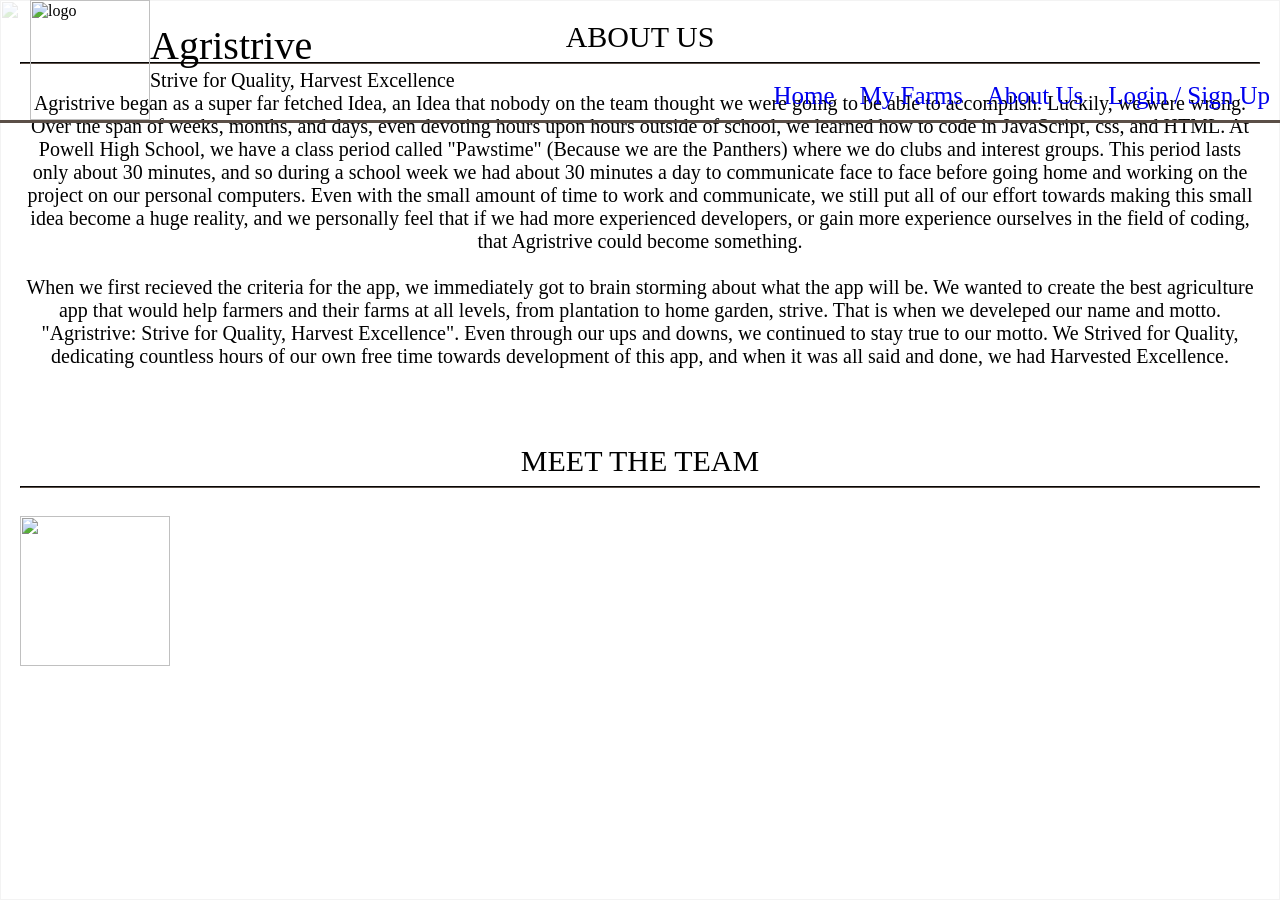
==== aboutus/aboutus.html @ d0b406af "Add files via upload" ====
<link rel="stylesheet" href="../style.css">
<script src="aboutus.js"></script>

<html>
    <title>Agristrive | About Us</title>
    <body class="bg_color" style="margin: 0px;">
        <div style="position: fixed; width: 100%; height: 100%; top: 0px; left: 0px;">
            <img src="../img/agristrive_bg.jpg" alt="" style="width: 100%; height: 100%; opacity: 20%;">
       </div>
        <div id="container_body" class="main_color main_body base_font">
            <div style="padding: 20px;"> 
                <header class="base_font" style="font-size: 30px; text-align: center;">ABOUT US</header>

                <hr style="border-color: #5b4f47;">

            </div>
            <p style="padding-left: 20px; padding-right: 20px; margin-top: 0px ; text-align: center; font-size: 20px;"> Agristrive began as a super far fetched Idea, an Idea that nobody on the team
                 thought we were going to be able to accomplish. Luckily, we were wrong. Over the span of weeks, months, 
                 and days, even devoting hours upon hours outside of school, we learned how to code in JavaScript, css, 
                 and HTML. At Powell High School, we have a class period called "Pawstime" (Because we are the Panthers) 
                 where we do clubs and interest groups. This period lasts only about 30 minutes, and so during a school
                 week we had about 30 minutes a day to communicate face to face before going home and working on the 
                  project on our personal computers. Even with the small amount of time to work and communicate, we still 
                  put all of our effort towards making this small idea become a huge reality, and we personally feel that 
                  if we had more experienced developers, or gain more experience ourselves in the field of coding, that Agristrive
                  could become something.
                  <br>
                </br>
                  When we first recieved the criteria for the app, we immediately got to brain storming about what the app will be. 
                  We wanted to create the best agriculture app that would help farmers and their farms at all levels, from plantation to home garden, strive.
                  That is when we develeped our name and motto. "Agristrive: Strive for Quality, Harvest Excellence". Even through our ups and downs, we continued
                  to stay true to our motto. We Strived for Quality, dedicating countless hours of our own free time towards development of this app, and when it was all said and done, we  had Harvested Excellence.
  
            </p>
            <br></br>
            <div style="padding: 20px;"> 
                <header class="base_font" style="font-size: 30px; text-align: center;">MEET THE TEAM</header>
                <hr style="border-color: #5b4f47;">
            </div>

                &nbsp&nbsp&nbsp&nbsp
            <img src="https://encrypted-tbn0.gstatic.com/images?q=tbn:ANd9GcROdh14l9nImJMZaWn4PnMskkKR_PqKfz6oig&s" style="width: 150px; height: 150px"> </img>
            <img src=""></img>
            <img></img>
            <img></img>

        </div>

        <div class="main_color" style="width: 100%; height: 120px; position: fixed; top: 0px; border-bottom: solid; border-color: #5b4f47;">
            <img src="../img/agristrive_logo.png" alt="logo" style="width: 120px; height: 120px; position: absolute; top: 0px; left: 30px;">
            <div class="base_font" style="position: absolute; font-size: 30px; padding-left: 150px; padding-top: 22px;">
                <div style="height: fit-content; font-size: 40px;">Agristrive</div>
                <div style="font-size: 20px;">Strive for Quality, Harvest Excellence</div>
           </div>
            <div class="base_font" style="position: absolute; text-align: right; right: 0px; bottom: 0px; font-size: 25px; padding: 10px;">
                &nbsp &nbsp<a href="../" class="base_font" style="text-decoration: none">Home</a>
                &nbsp &nbsp<a href="../myfarm/myfarms" class="base_font" style="text-decoration: none">My Farms</a>
                &nbsp &nbsp<a href="../aboutus/aboutus" class="base_font" style="text-decoration: none">About Us</a>
                &nbsp &nbsp<a href="../" class="base_font" style="text-decoration: none">Login / Sign Up</a>
            </div>
        </div> 
    </body>
</html>
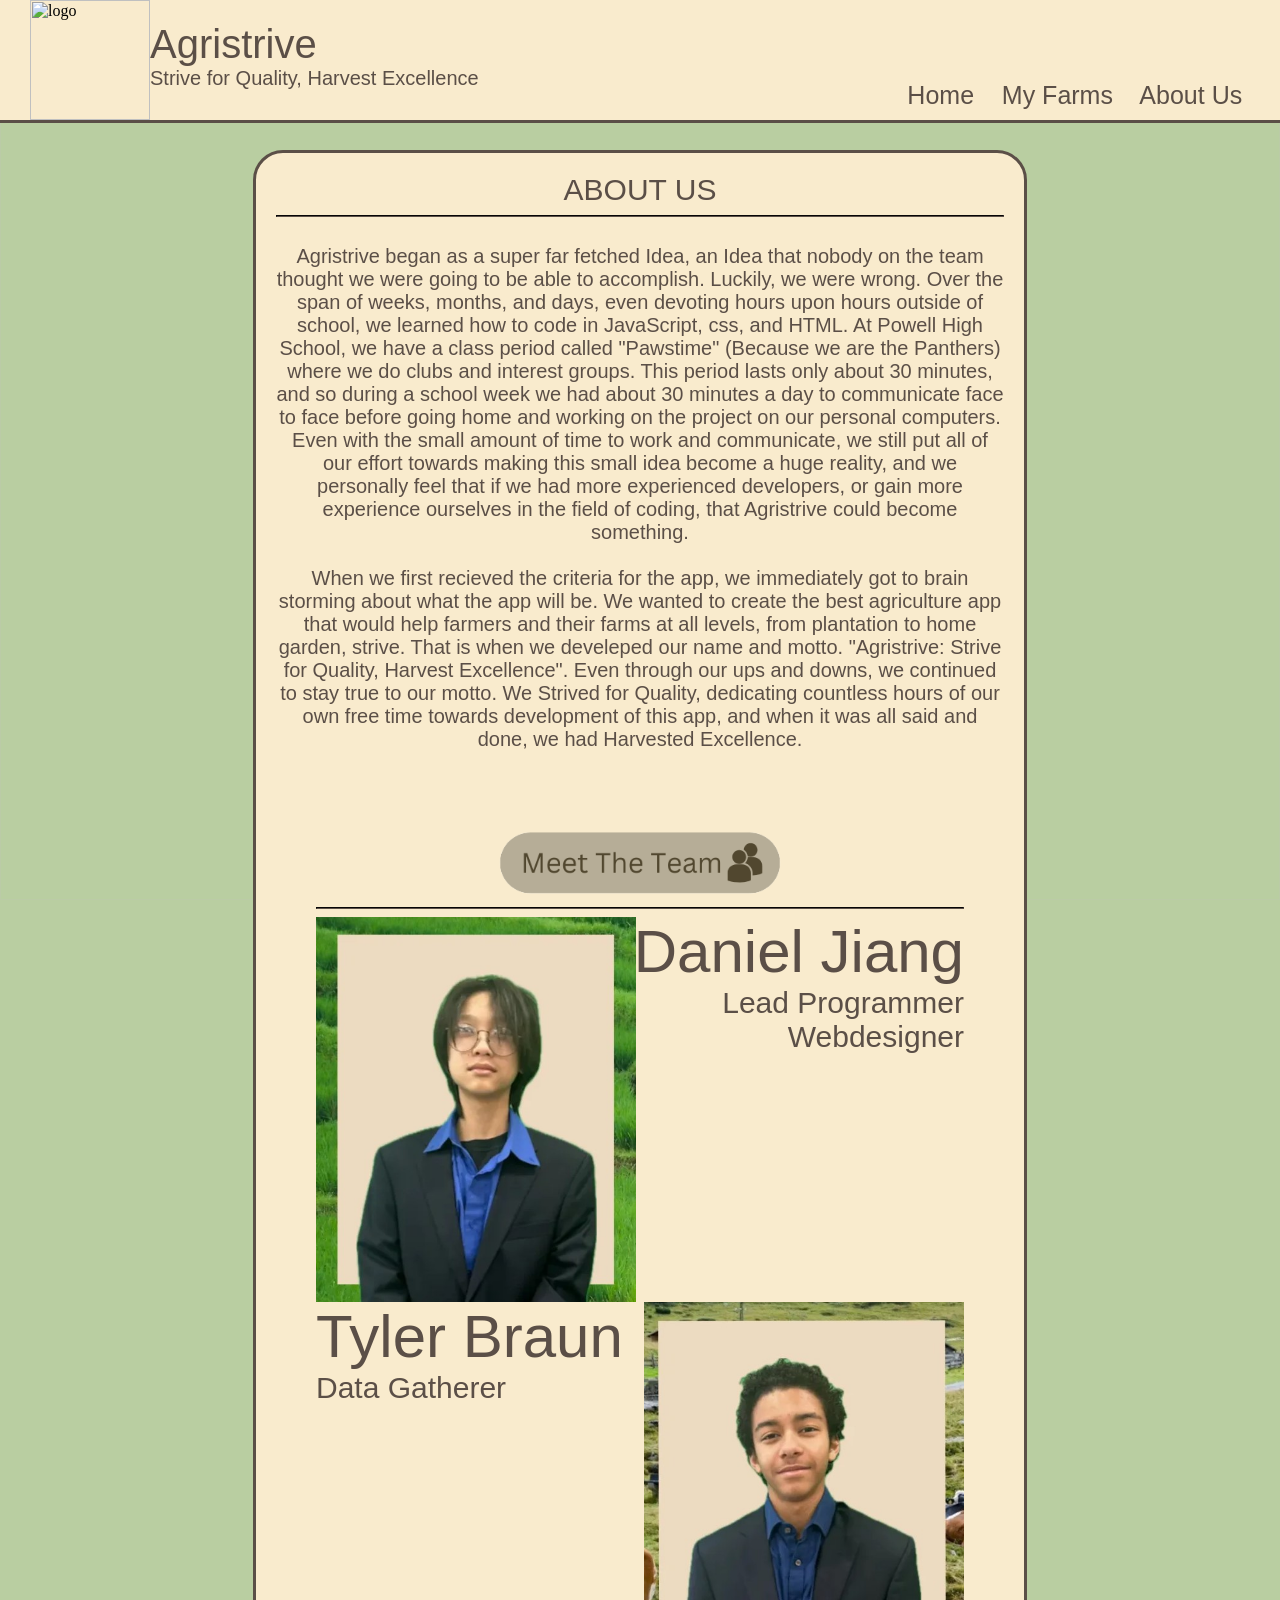
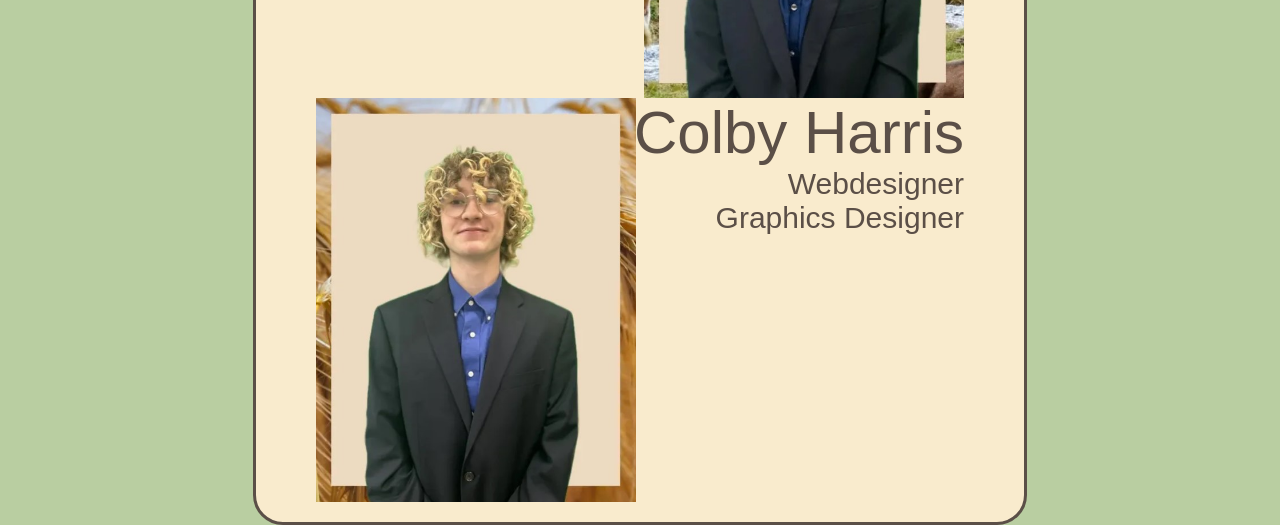
==== commit 8d205cef: "Add files via upload" ====
--- a/aboutus/aboutus.html
+++ b/aboutus/aboutus.html
@@ -1,13 +1,13 @@
 <link rel="stylesheet" href="../style.css">
 <script src="aboutus.js"></script>
-
+<script src="../reader.js"></script>
 <html>
     <title>Agristrive | About Us</title>
-    <body class="bg_color" style="margin: 0px;">
+    <body class="bg_color" style="margin: 0px;" onload="on_start()">
         <div style="position: fixed; width: 100%; height: 100%; top: 0px; left: 0px;">
             <img src="../img/agristrive_bg.jpg" alt="" style="width: 100%; height: 100%; opacity: 20%;">
        </div>
-        <div id="container_body" class="main_color main_body base_font">
+        <div id="container_body" class="main_color main_body base_font" style="height: fit-content; width: 60%;">
             <div style="padding: 20px;"> 
                 <header class="base_font" style="font-size: 30px; text-align: center;">ABOUT US</header>
 
@@ -33,16 +33,31 @@
   
             </p>
             <br></br>
-            <div style="padding: 20px;"> 
-                <header class="base_font" style="font-size: 30px; text-align: center;">MEET THE TEAM</header>
+            <div style="padding: 20px; padding-left: 60px; padding-right: 60px;"> 
+                <div style="text-align: center;"><img src="../img/team_banner.png" alt="" style="width: 60%;"></div>
                 <hr style="border-color: #5b4f47;">
+                <div style="width: 100%; height: fit-content; text-align: left;">
+                    <img src="../img//booger1.jpg" alt="" style="width: 320px;">
+                    <div style="position: absolute; width: 60%; display: inline-block; right: 60px; text-align: right;">
+                        <header style="font-size: 60px;" class="base_font">Daniel Jiang</header>
+                        <div style="font-size: 30px;">Lead Programmer <br> Webdesigner</div>
+                    </div>
+                </div>
+                <div style="width: 100%; height: fit-content; text-align: right;">
+                    <img src="../img//booger2.jpg" alt="" style="width: 320px;">
+                    <div style="position: absolute; width: 60%; display: inline-block; left: 60px; text-align: left;">
+                        <header style="font-size: 60px;" class="base_font">Tyler Braun</header>
+                        <div style="font-size: 30px;">Data Gatherer</div>
+                    </div>
+                </div>
+                <div style="width: 100%; height: fit-content; text-align: left;">
+                    <img src="../img//booger3.jpg" alt="" style="width: 320px;">
+                    <div style="position: absolute; width: 60%; display: inline-block; right: 60px; text-align: right;">
+                        <header style="font-size: 60px;" class="base_font">Colby Harris</header>
+                        <div style="font-size: 30px;">Webdesigner <br> Graphics Designer</div>
+                    </div>
+                </div>
             </div>
-
-                &nbsp&nbsp&nbsp&nbsp
-            <img src="https://encrypted-tbn0.gstatic.com/images?q=tbn:ANd9GcROdh14l9nImJMZaWn4PnMskkKR_PqKfz6oig&s" style="width: 150px; height: 150px"> </img>
-            <img src=""></img>
-            <img></img>
-            <img></img>
 
         </div>
 
@@ -56,7 +71,7 @@
                 &nbsp &nbsp<a href="../" class="base_font" style="text-decoration: none">Home</a>
                 &nbsp &nbsp<a href="../myfarm/myfarms" class="base_font" style="text-decoration: none">My Farms</a>
                 &nbsp &nbsp<a href="../aboutus/aboutus" class="base_font" style="text-decoration: none">About Us</a>
-                &nbsp &nbsp<a href="../" class="base_font" style="text-decoration: none">Login / Sign Up</a>
+                &nbsp &nbsp<a id="account_tab" href="../login/login" class="base_font" style="text-decoration: none">Login / Sign Up</a>
             </div>
         </div> 
     </body>
--- a/style.css
+++ b/style.css
@@ -0,0 +1,146 @@
+.main_color { /* the main color you should use for the body */
+    color: black;
+    background-color: #f9ebcd;
+}
+.bg_color { /* the green used for the backgrounds etc */
+    background-color: #b9cea1;
+}
+.main_body { /* assign this class to the main body of the thingy*/
+    width: 80%;
+    height: 800px;
+    top: 150px;
+    min-height: 60px;
+    min-width: 550px;
+    position: relative;
+    margin-left: auto;
+    margin-right: auto;
+    border-radius: 30px;
+    border:solid;
+    border-color: #5b4f47;
+}
+.base_font{ /* apply this to text containers for unified text*/
+    font-family:'Gill Sans', 'Gill Sans MT', Calibri, 'Trebuchet MS', sans-serif;
+    color: #5b4f47;
+}
+.create_plot { /* IMPORTANT: THE CLASSES UNDER THIS ARE NOT IMPORTANT*/
+    width: 220px;
+    height: 220px;
+    position: absolute;
+    top: 120px;
+    font-size: 20px;
+    border-radius: 20px;
+    border: solid;
+    border-width: 4px;
+    border-color: rgb(224, 179, 124);
+    background-color: rgb(233, 181, 118);
+    opacity: 50%;
+    color: aliceblue;
+}
+.farm_button { 
+    width: 220px;
+    height: 220px;
+    position: absolute;
+    background-color: rgb(233, 181, 118);
+    border-color: transparent;
+    border-radius: 20px;
+}
+.inner_button {
+    width: 60%;
+    height: 20px;
+    border-radius: 20px;
+    background-color: rgb(238, 209, 173);
+    border-color: transparent;
+    position: relative;
+}
+.top_container_class {
+    color: white;
+    font-size: 24px;
+    display: flex;
+    justify-content: center;
+    align-items: center;
+    text-align: center;
+}
+.farm_title_container {
+    height: 30px;
+    width: 100%;
+    position: relative;
+    top: 40px;
+    color: white;
+    font-size: 30px;
+}
+.farm_rename_container{
+    width: 70%;
+    height: 70vh;
+    min-width: 700px;
+    max-width: 1000px;
+    min-height: 200px;
+    max-height: 650px;
+    position: relative;
+    top: 100px;
+    margin-left: auto;
+    margin-right: auto;
+    border-radius: 20px;
+}
+.rename_container_text{
+    width: 70%;
+    height: 35%;
+    top: 15px;
+    position: relative;
+    margin-left: auto;
+    margin-right: auto;
+    color: black;
+    font-size: 60px;
+    text-align: center;
+}
+
+.form_container{
+    position: relative;
+    top: 70px;
+    width: 100%;
+    height: 65%;
+}
+
+.rename_form{
+    display: flex;
+    justify-content: center;
+    align-items: center;
+    text-align: center;
+}
+
+.rename_input{
+    width: 50%;
+    height: 50px;
+    padding-left: 10px;
+    border-radius: 20px;
+    background-color: white;
+}
+
+.rename_input_submission{
+    width: 30%;
+    height: 80px;
+    font-size: 20px;
+    position: absolute;
+    border-radius: 30px;
+    bottom: 130px;
+    background-color: rgb(233, 181, 118);
+}
+
+.size_change_buttons{
+    width: 20px;
+    height: 20px;
+    border: solid;
+    border-width: 2px;
+    border-color: #5b4f47;
+}
+
+.plots {
+    width: 28px;
+    height: 28px;
+    position: absolute;
+    border: solid;
+    border-radius: 3px;
+    border-color: #5b4f47;
+    border-width: 1px;
+    background-color: rgb(233, 181, 118);
+    pointer-events: none;
+}
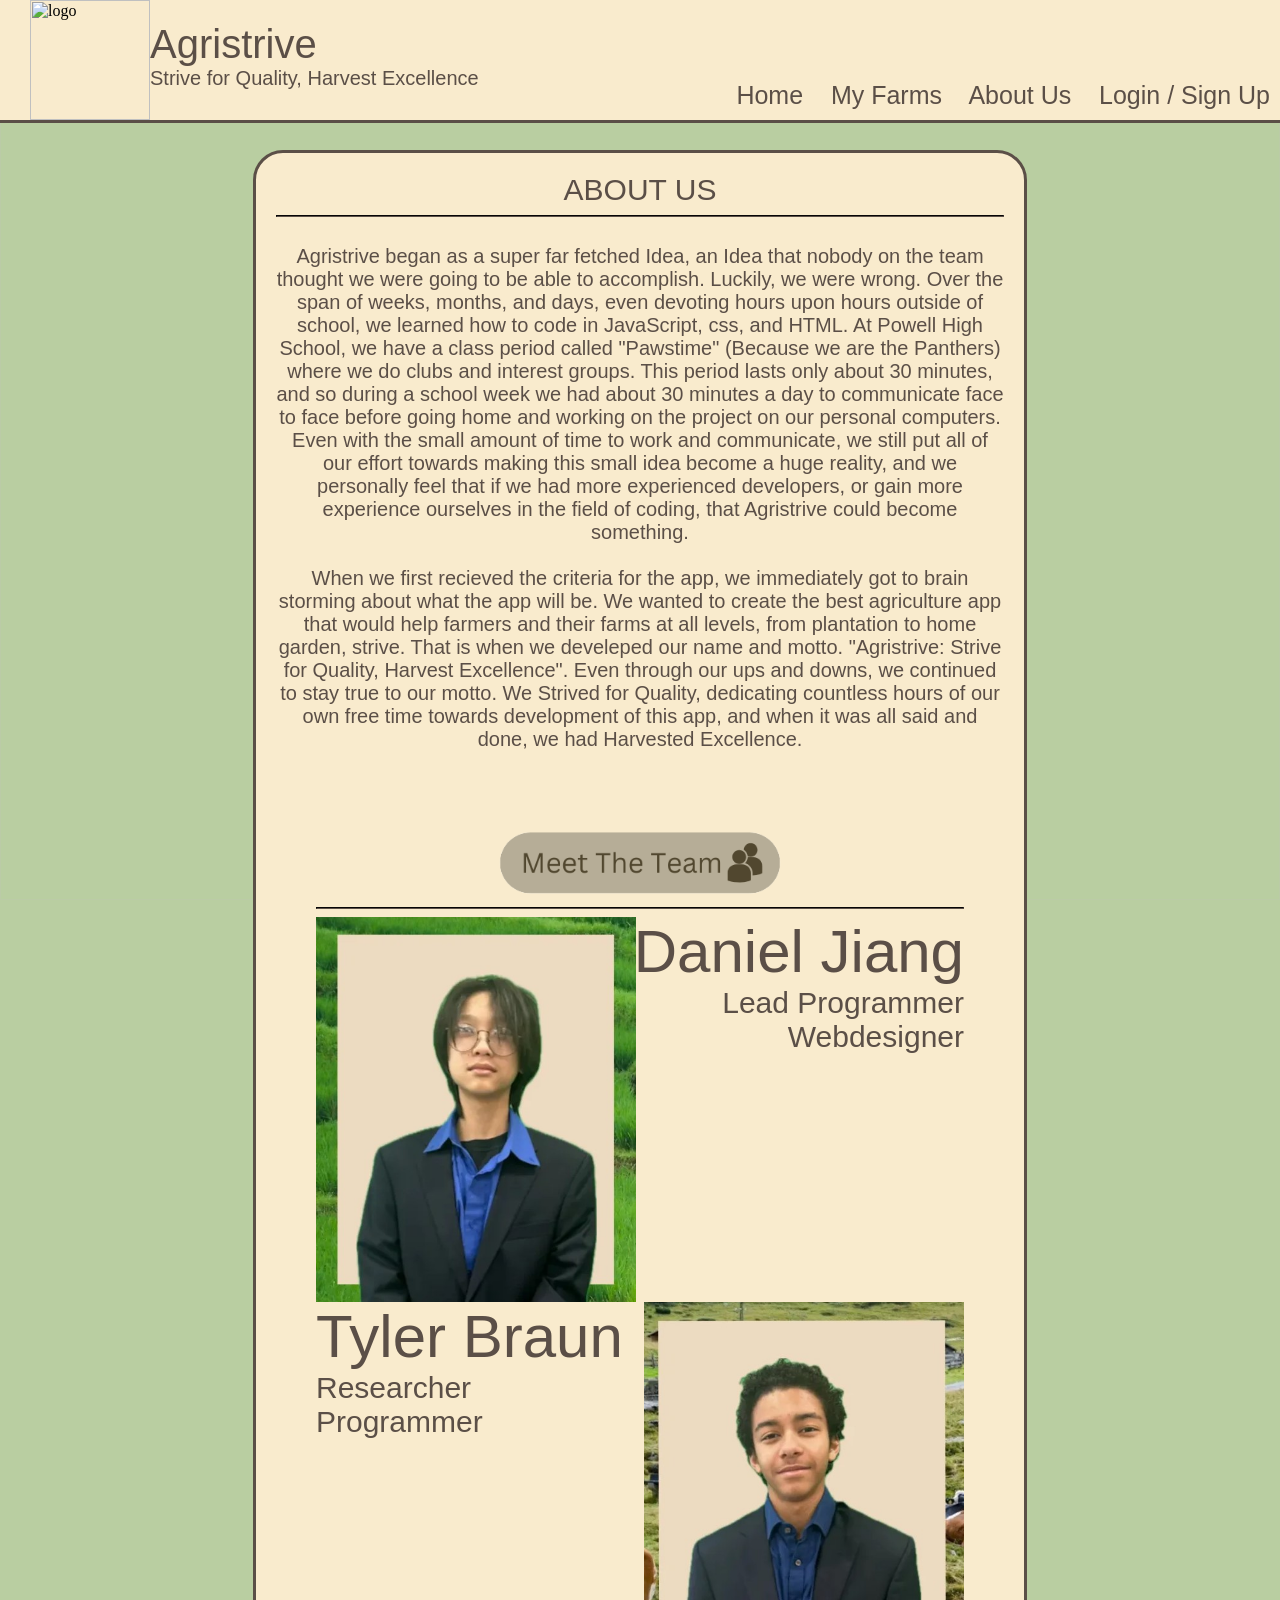
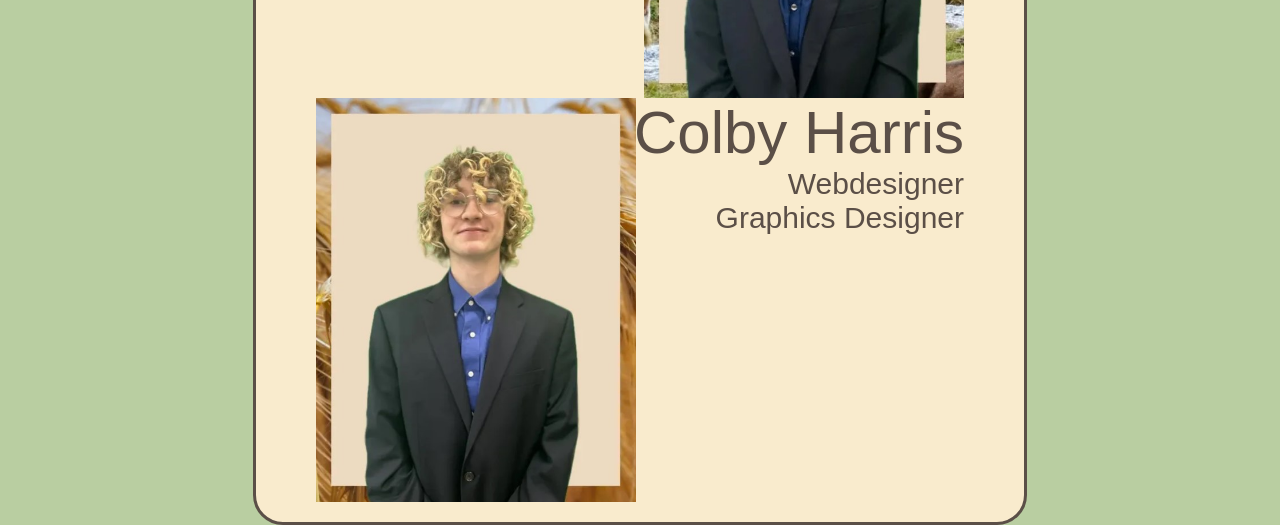
==== commit 557b7f2a: "Update aboutus.html" ====
--- a/aboutus/aboutus.html
+++ b/aboutus/aboutus.html
@@ -47,7 +47,7 @@
                     <img src="../img//booger2.jpg" alt="" style="width: 320px;">
                     <div style="position: absolute; width: 60%; display: inline-block; left: 60px; text-align: left;">
                         <header style="font-size: 60px;" class="base_font">Tyler Braun</header>
-                        <div style="font-size: 30px;">Data Gatherer</div>
+                        <div style="font-size: 30px;">Researcher <br> Programmer </div>
                     </div>
                 </div>
                 <div style="width: 100%; height: fit-content; text-align: left;">
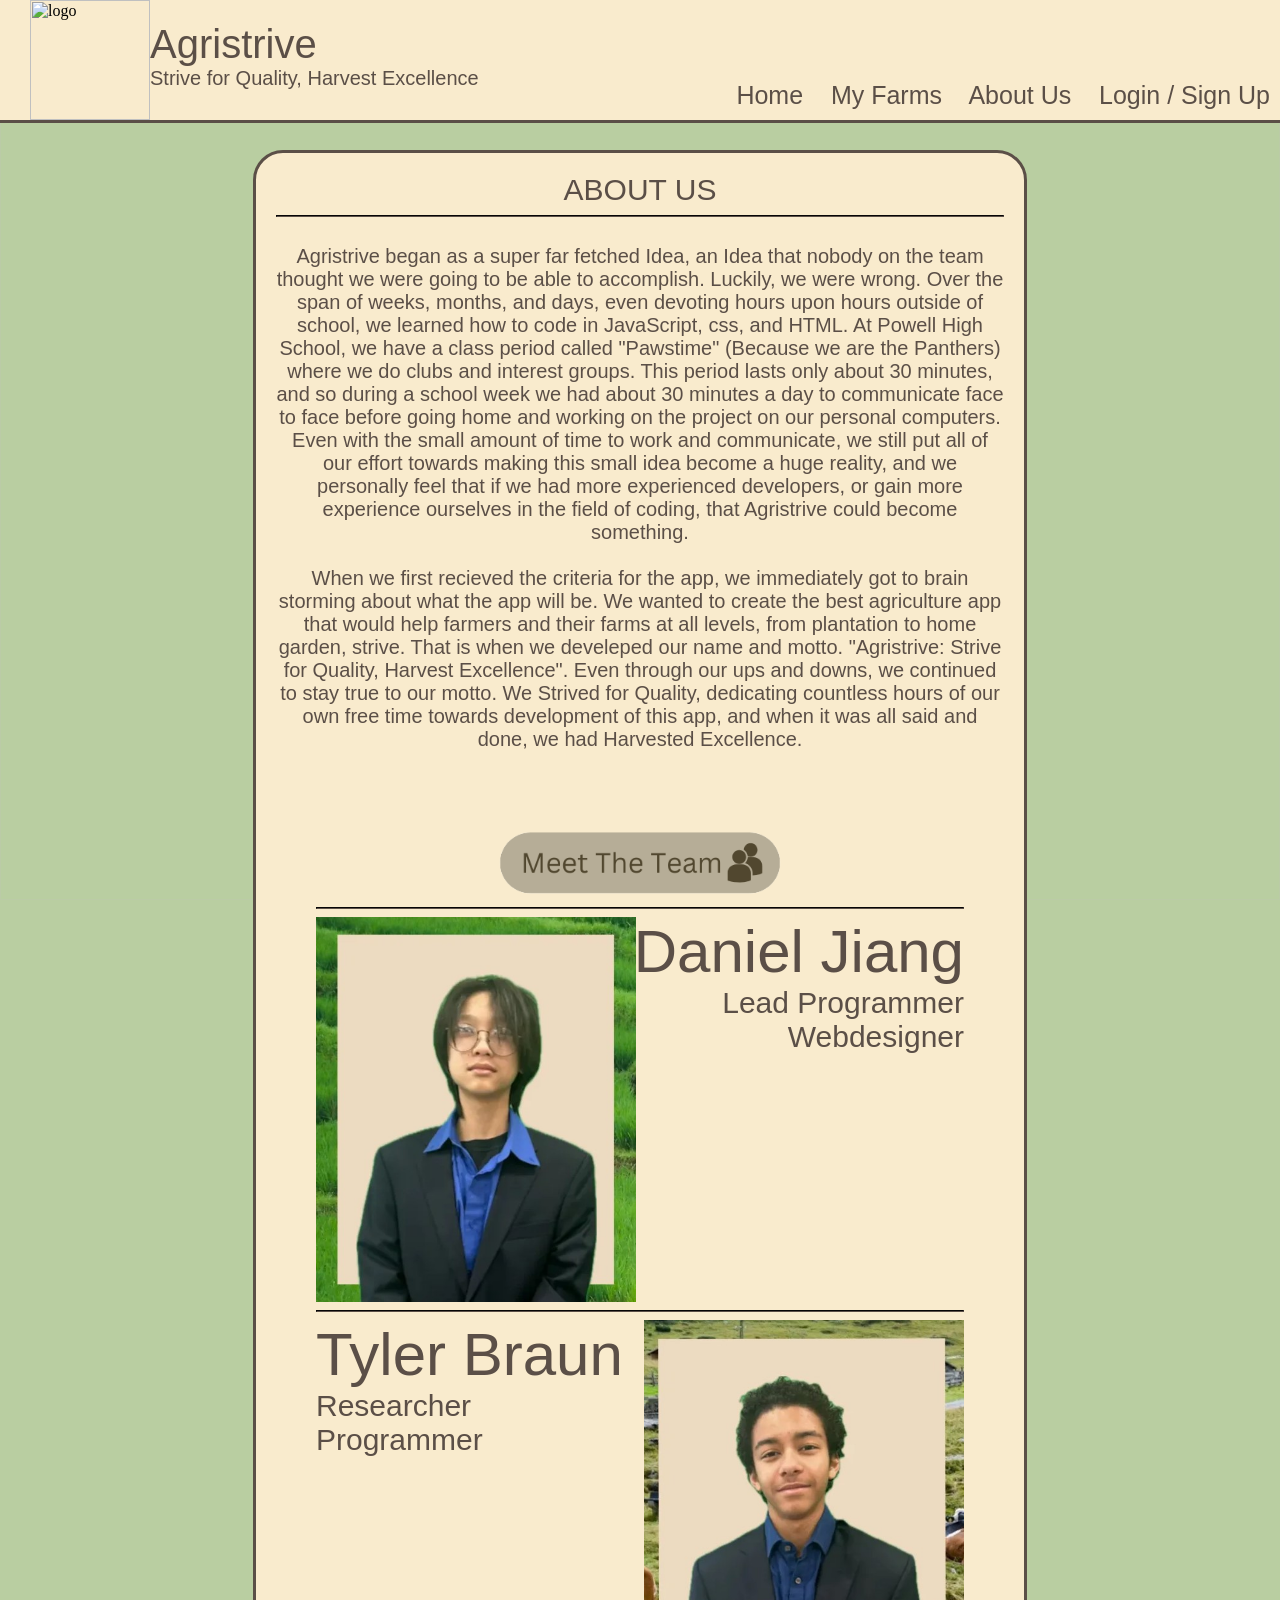
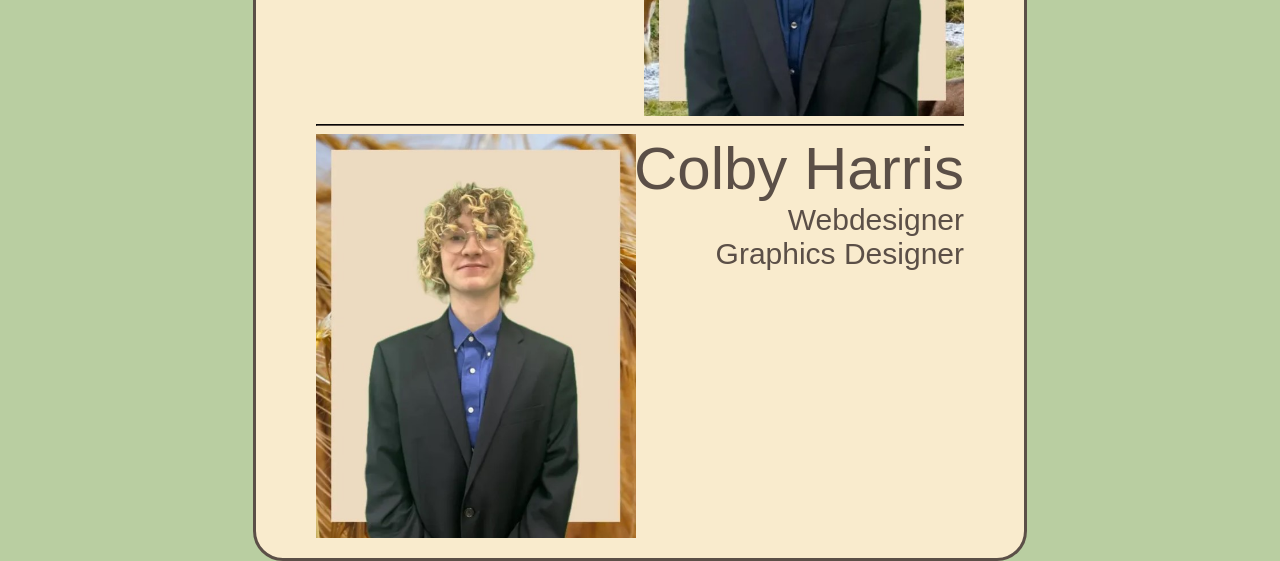
==== commit 53a3b9e4: "Update aboutus.html" ====
--- a/aboutus/aboutus.html
+++ b/aboutus/aboutus.html
@@ -43,6 +43,7 @@
                         <div style="font-size: 30px;">Lead Programmer <br> Webdesigner</div>
                     </div>
                 </div>
+                <hr style="border-color: #5b4f47;">
                 <div style="width: 100%; height: fit-content; text-align: right;">
                     <img src="../img//booger2.jpg" alt="" style="width: 320px;">
                     <div style="position: absolute; width: 60%; display: inline-block; left: 60px; text-align: left;">
@@ -50,6 +51,7 @@
                         <div style="font-size: 30px;">Researcher <br> Programmer </div>
                     </div>
                 </div>
+                <hr style="border-color: #5b4f47;">
                 <div style="width: 100%; height: fit-content; text-align: left;">
                     <img src="../img//booger3.jpg" alt="" style="width: 320px;">
                     <div style="position: absolute; width: 60%; display: inline-block; right: 60px; text-align: right;">
